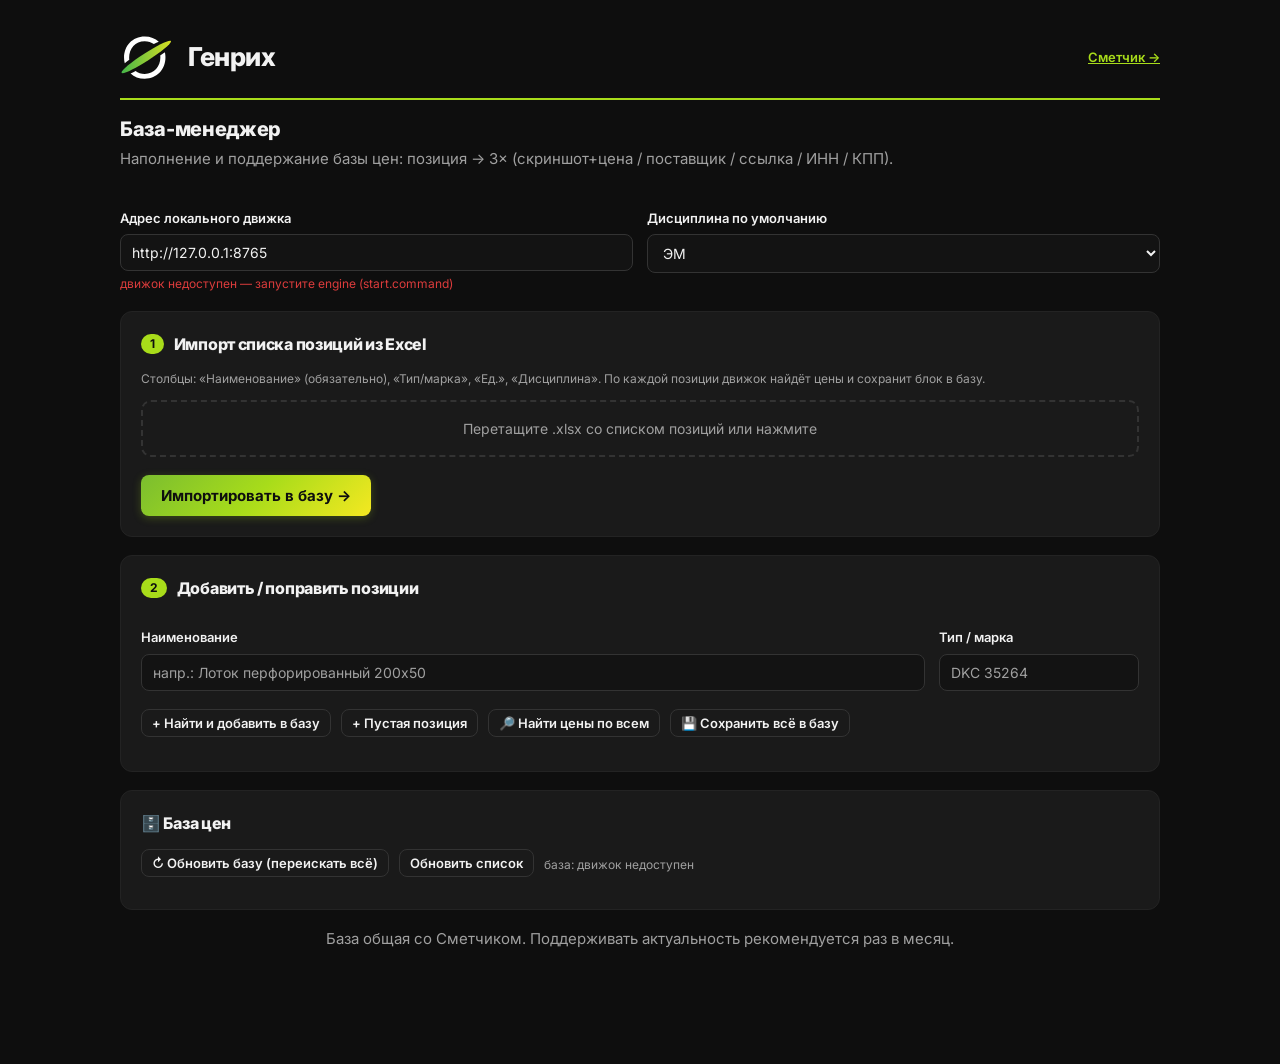
==== web/base.html @ 1ddc17a7 "Разделение на два приложения: Сметчик (/) и База-менеджер (/base.html) Общий бренд «Генрих», один дв" ====
<!DOCTYPE html>
<html lang="ru">
<head>
<meta charset="UTF-8" />
<meta name="viewport" content="width=device-width, initial-scale=1.0" />
<title>Генрих · База-менеджер</title>
<link rel="stylesheet" href="styles.css" />
</head>
<body>
<div class="wrap">
  <header class="app-header">
    <span class="mark">
      <svg xmlns="http://www.w3.org/2000/svg" viewBox="720 10 160 155" fill="none" width="52" height="52">
        <defs>
          <linearGradient id="g" x1="724.694" y1="84.4382" x2="876.988" y2="84.4382" gradientUnits="userSpaceOnUse">
            <stop stop-color="#45B649"/><stop offset="1" stop-color="#D7DF23"/>
          </linearGradient>
        </defs>
        <path d="M857.934 69.4473L843.774 79.6171C844.054 81.8341 844.194 84.051 844.194 86.3384C844.194 113.61 825.349 136.765 796.086 136.765C784.968 136.765 775.354 133.422 767.732 127.686C767.138 128.003 766.788 128.179 766.788 128.179C761.859 130.642 757.104 132.93 752.559 135.006C763.502 145.211 778.361 151.404 796.051 151.404C834.579 151.404 859.856 122.302 859.856 86.3384C859.856 79.8986 859.472 75.324 857.899 69.4473H857.934ZM796.086 21.167C757.733 21.167 732.456 50.4448 732.456 86.3735C732.456 92.6021 733.155 97.9158 734.623 103.617C738.609 99.9216 743.294 96.7193 748.503 92.5669C748.259 90.5259 748.154 88.4497 748.154 86.3384C748.154 58.9256 766.998 35.8059 796.086 35.8059C807.064 35.8059 816.539 39.0786 824.16 44.5682C829.44 41.8937 834.474 39.4656 839.334 37.2839C828.426 27.2548 813.637 21.167 796.086 21.167Z" fill="white"/>
        <path d="M876.743 35.7005C873.317 30.3164 836.572 47.7706 794.653 74.6555C752.734 101.576 721.513 127.722 724.939 133.141C728.365 138.525 765.11 121.071 807.029 94.1858C848.948 67.2657 880.169 41.1197 876.743 35.7005Z" fill="url(#g)"/>
      </svg>
    </span>
    <h1>Генрих</h1>
    <a class="nav link" href="index.html">Сметчик →</a>
  </header>
  <h2 style="font-size:20px; margin:14px 0 4px">База-менеджер</h2>
  <p class="sub">Наполнение и поддержание базы цен: позиция → 3× (скриншот+цена / поставщик / ссылка / ИНН / КПП).</p>

  <div class="row" style="margin-bottom:0">
    <div><label>Адрес локального движка</label>
      <input type="text" id="engine" value="http://127.0.0.1:8765" />
      <div class="hint" id="engineStatus">проверка…</div></div>
    <div><label>Дисциплина по умолчанию</label>
      <select id="discipline"><option>ЭМ</option><option>АК</option></select>
      <div class="hint" id="reqHint"></div></div>
  </div>

  <!-- Импорт из Excel -->
  <div class="card" style="margin-top:18px">
    <h2><span class="step">1</span> Импорт списка позиций из Excel</h2>
    <p class="hint" style="margin-top:0">Столбцы: «Наименование» (обязательно), «Тип/марка», «Ед.»,
      «Дисциплина». По каждой позиции движок найдёт цены и сохранит блок в базу.</p>
    <div class="drop" id="dropImport">Перетащите .xlsx со списком позиций или нажмите</div>
    <input type="file" id="importInput" accept=".xlsx,.xlsm,.xls" hidden />
    <ul class="files" id="importFiles"></ul>
    <div class="btn-row">
      <button id="importBtn">Импортировать в базу →</button>
      <span class="hint" id="importHint"></span>
    </div>
    <div id="importProgress" style="display:none; margin-top:12px">
      <div class="bar"><i id="importBar"></i></div>
      <div id="importStep" class="hint"></div>
    </div>
  </div>

  <!-- Рабочая область: добавление/правка позиций -->
  <div class="card">
    <h2><span class="step">2</span> Добавить / поправить позиции</h2>
    <div class="row">
      <div><label>Наименование</label><input type="text" id="addName" placeholder="напр.: Лоток перфорированный 200x50"></div>
      <div style="max-width:200px"><label>Тип / марка</label><input type="text" id="addMark" placeholder="DKC 35264"></div>
    </div>
    <div class="btn-row">
      <button class="ghost sm" id="addSearchBtn">+ Найти и добавить в базу</button>
      <button class="ghost sm" id="addManualBtn">+ Пустая позиция</button>
      <button class="ghost sm" id="bulkBtn">🔎 Найти цены по всем</button>
      <button class="ghost sm" id="saveAllBtn">💾 Сохранить всё в базу</button>
      <span class="hint" id="posCount"></span>
    </div>
    <div id="posList" style="margin-top:14px"></div>
  </div>

  <!-- База цен -->
  <div class="card">
    <h2>🗄️ База цен</h2>
    <div class="btn-row" style="margin-top:0">
      <button class="ghost sm" id="baseRefreshBtn">↻ Обновить базу (переискать всё)</button>
      <button class="ghost sm" id="baseReloadBtn">Обновить список</button>
      <span class="hint" id="baseStatus">база: —</span>
    </div>
    <div id="baseProgress" style="display:none; margin-top:10px">
      <div class="bar"><i id="baseBar"></i></div>
      <div id="baseStep" class="hint"></div>
    </div>
    <div id="baseList" style="margin-top:12px"></div>
  </div>

  <p class="sub" style="text-align:center">
    База общая со Сметчиком. Поддерживать актуальность рекомендуется раз в месяц.
  </p>
</div>
<div class="lightbox" id="lightbox"><img id="lightboxImg" src="" alt=""></div>
<script>window.POS = { showSearch: true, showTsn: false, baseBadge: false };</script>
<script src="common.js"></script>
<script src="base.js"></script>
</body>
</html>
---- web/styles.css ----
@import url('https://fonts.googleapis.com/css2?family=Inter:wght@400;500;600;700;800&display=swap');
:root {
  --bg:#0E0E0E; --card:#1A1A1A; --bg-3:#131313; --line:#232323; --line-strong:#333333;
  --fg:#F2F2F2; --mut:#A0A0A0; --acc:#A8DC1A; --green:#7BBE2F; --yellow:#F4E821;
  --ok:#7BBE2F; --err:#DC3C3C; --warn:#F4E821;
  --grad:linear-gradient(135deg,#7BBE2F 0%,#A8DC1A 50%,#F4E821 100%);
  --font:'Inter',-apple-system,BlinkMacSystemFont,'Segoe UI',Roboto,sans-serif; }
* { box-sizing:border-box; }
body { margin:0; font:15px/1.5 var(--font); background:var(--bg); color:var(--fg); }
.wrap { max-width:1080px; margin:0 auto; padding:32px 20px 90px; }
h1 { font-size:26px; font-weight:800; letter-spacing:-0.5px; margin:0 0 4px; }
h2 { font-size:16px; font-weight:800; letter-spacing:-0.3px; margin:0 0 14px; display:flex; align-items:center; gap:10px; }
/* фирменная шапка */
.app-header { display:flex; align-items:center; gap:16px; padding-bottom:14px; border-bottom:2px solid var(--acc); margin-bottom:6px; }
.app-header .mark { width:52px; height:52px; flex-shrink:0; }
.app-header .nav { margin-left:auto; font-size:13px; font-weight:600; }
.step { font-size:12px; background:var(--acc); color:var(--bg); font-weight:700; border-radius:20px; padding:1px 9px; }
.sub { color:var(--mut); margin:0 0 24px; }
.card { background:var(--card); border:1px solid var(--line); border-radius:12px; padding:20px; margin-bottom:18px; }
label { display:block; font-weight:600; margin:14px 0 6px; font-size:13px; }
input[type=text], input[type=date], input[type=number], select, textarea {
  width:100%; padding:9px 11px; background:var(--bg-3); border:1px solid var(--line-strong);
  border-radius:8px; color:var(--fg); font-size:14px; font-family:var(--font); }
input::placeholder, textarea::placeholder { color:var(--mut); }
input:focus, select:focus, textarea:focus { outline:none; border-color:var(--acc); box-shadow:0 0 0 2px rgba(168,220,26,.2); }
textarea { resize:vertical; min-height:48px; }
.row { display:flex; gap:14px; flex-wrap:wrap; }
.row > div { flex:1; min-width:180px; }
.drop { border:2px dashed var(--line-strong); border-radius:10px; padding:16px; text-align:center;
        color:var(--mut); cursor:pointer; transition:.15s; font-size:14px; }
.drop:hover, .drop.over { border-color:var(--acc); color:var(--fg); background:var(--bg-3); }
.files { list-style:none; padding:0; margin:8px 0 0; font-size:13px; }
.files li { padding:3px 0; color:var(--mut); }
/* основная кнопка — фирменный градиент; .ghost — тёмная вторичная */
button { background:var(--grad); color:var(--bg); border:0; border-radius:8px; padding:11px 20px;
         font-size:15px; font-weight:700; font-family:var(--font); cursor:pointer;
         box-shadow:0 2px 8px rgba(168,220,26,.25); transition:filter .15s, box-shadow .15s, border-color .15s, background .15s; }
button:hover { filter:brightness(1.06); box-shadow:0 3px 12px rgba(168,220,26,.4); }
button.ghost { background:var(--card); border:1px solid var(--line-strong); color:var(--fg); box-shadow:none; font-weight:600; }
button.ghost:hover { background:#232323; border-color:var(--acc); filter:none; }
button.sm { padding:5px 10px; font-size:13px; }
button:disabled { opacity:.5; cursor:not-allowed; filter:none; box-shadow:none; }
.btn-row { display:flex; gap:10px; align-items:center; margin-top:18px; flex-wrap:wrap; }
.checks { display:flex; gap:18px; align-items:center; margin-top:14px; flex-wrap:wrap; }
.checks label { display:inline-flex; gap:7px; align-items:center; margin:0; font-weight:500; }
.checks input { width:auto; accent-color:var(--acc); }
.bar { height:8px; background:var(--bg-3); border-radius:6px; overflow:hidden; margin:10px 0; }
.bar > i { display:block; height:100%; background:var(--grad); width:0; transition:width .3s; }
.log { font:12px/1.5 ui-monospace,Menlo,monospace; background:var(--bg-3); border:1px solid var(--line);
       border-radius:8px; padding:12px; max-height:240px; overflow:auto; white-space:pre-wrap; color:var(--mut); }
.dl { display:flex; gap:10px; flex-wrap:wrap; margin-top:14px; }
.dl a { text-decoration:none; background:var(--bg-3); border:1px solid var(--line-strong); color:var(--fg);
        padding:10px 16px; border-radius:8px; font-weight:600; }
.dl a:hover { border-color:var(--acc); }
.status { font-weight:600; }
.status.done { color:var(--ok); } .status.error { color:var(--err); }
.pill { font-size:12px; padding:2px 8px; border-radius:20px; border:1px solid var(--line-strong); color:var(--mut); }
.hint { color:var(--mut); font-size:12px; margin-top:4px; }
/* таблица позиций */
.pos { border:1px solid var(--line); border-radius:10px; margin-bottom:12px; overflow:hidden; }
.pos.unique { border-color:var(--warn); }
.pos.missing { border-color:var(--err); }
.pos-head { display:flex; gap:8px; align-items:center; padding:10px 12px; background:var(--bg-3); flex-wrap:wrap; }
.pos-head .posnum { flex-shrink:0; min-width:30px; height:26px; padding:0 8px; display:inline-flex;
  align-items:center; justify-content:center; background:var(--acc); color:var(--bg);
  font-weight:800; font-size:13px; border-radius:6px; }
.pos-head .num { width:34px; }
.pos-head .nm { flex:1; min-width:200px; }
.pos-head .u { width:64px; } .pos-head .q { width:74px; }
.badge-missing { font-size:12px; padding:2px 8px; border-radius:20px; background:rgba(220,60,60,.15); color:var(--err); font-weight:600; }
.badge-base { font-size:12px; padding:2px 8px; border-radius:20px; background:rgba(123,190,47,.15); color:var(--ok); font-weight:600; }
.pos-body { padding:10px 12px; display:none; }
.pos-body.open { display:block; }
.offers { width:100%; border-collapse:collapse; font-size:13px; }
.offers th { text-align:left; color:var(--mut); font-weight:600; padding:4px 6px; border-bottom:1px solid var(--line); }
.offers td { padding:3px 6px; }
.offers input { padding:6px 8px; font-size:13px; }
.tsn-row { display:flex; gap:12px; margin-top:10px; flex-wrap:wrap; align-items:flex-end; }
.tsn-row > div { min-width:150px; }
.toggle { cursor:pointer; color:var(--acc); font-size:13px; user-select:none; }
.muted { color:var(--mut); }
.thumbs { display:flex; gap:4px; align-items:center; }
.thumbs img { width:46px; height:32px; object-fit:cover; border:1px solid var(--line-strong);
              border-radius:4px; cursor:zoom-in; background:var(--bg-3); }
.thumbs .empty { width:46px; height:32px; border:1px dashed var(--line-strong); border-radius:4px; }
.lightbox { position:fixed; inset:0; background:rgba(0,0,0,.85); display:none;
            align-items:center; justify-content:center; z-index:50; cursor:zoom-out; }
.lightbox.open { display:flex; }
.lightbox img { max-width:92vw; max-height:92vh; border:1px solid var(--line-strong); border-radius:8px; }
.spin { display:inline-block; width:13px; height:13px; border:2px solid var(--mut);
        border-top-color:transparent; border-radius:50%; animation:r .7s linear infinite; vertical-align:-2px; }
@keyframes r { to { transform:rotate(360deg); } }
a, a.link { color:var(--acc); }
.brow { display:flex; gap:8px; align-items:center; padding:4px 0; border-bottom:1px solid rgba(128,128,128,.15); }
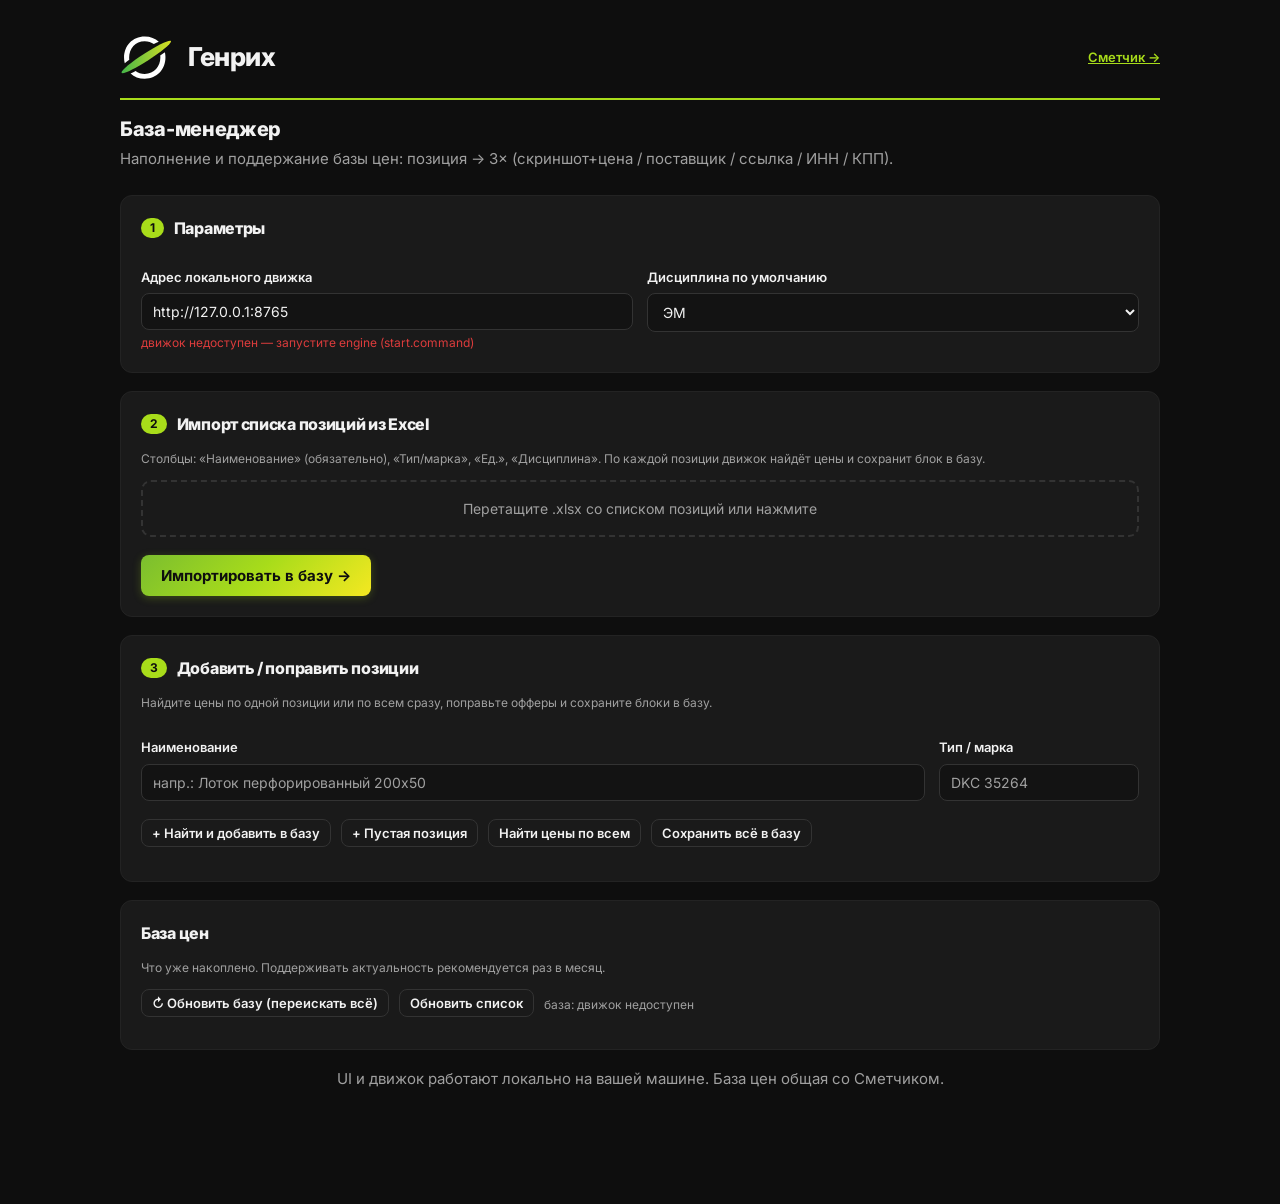
==== commit 92aeadbc: "UI: База-менеджер в стиле Сметчика (карточки-шаги, без эмодзи) Co-Authored-By: Claude Opus 4.8 <nore" ====
--- a/web/base.html
+++ b/web/base.html
@@ -26,18 +26,26 @@
   <h2 style="font-size:20px; margin:14px 0 4px">База-менеджер</h2>
   <p class="sub">Наполнение и поддержание базы цен: позиция → 3× (скриншот+цена / поставщик / ссылка / ИНН / КПП).</p>
 
-  <div class="row" style="margin-bottom:0">
-    <div><label>Адрес локального движка</label>
-      <input type="text" id="engine" value="http://127.0.0.1:8765" />
-      <div class="hint" id="engineStatus">проверка…</div></div>
-    <div><label>Дисциплина по умолчанию</label>
-      <select id="discipline"><option>ЭМ</option><option>АК</option></select>
-      <div class="hint" id="reqHint"></div></div>
+  <!-- Шаг 1: параметры -->
+  <div class="card">
+    <h2><span class="step">1</span> Параметры</h2>
+    <div class="row">
+      <div>
+        <label>Адрес локального движка</label>
+        <input type="text" id="engine" value="http://127.0.0.1:8765" />
+        <div class="hint" id="engineStatus">проверка…</div>
+      </div>
+      <div>
+        <label>Дисциплина по умолчанию</label>
+        <select id="discipline"><option>ЭМ</option><option>АК</option></select>
+        <div class="hint" id="reqHint"></div>
+      </div>
+    </div>
   </div>
 
-  <!-- Импорт из Excel -->
-  <div class="card" style="margin-top:18px">
-    <h2><span class="step">1</span> Импорт списка позиций из Excel</h2>
+  <!-- Шаг 2: импорт из Excel -->
+  <div class="card">
+    <h2><span class="step">2</span> Импорт списка позиций из Excel</h2>
     <p class="hint" style="margin-top:0">Столбцы: «Наименование» (обязательно), «Тип/марка», «Ед.»,
       «Дисциплина». По каждой позиции движок найдёт цены и сохранит блок в базу.</p>
     <div class="drop" id="dropImport">Перетащите .xlsx со списком позиций или нажмите</div>
@@ -53,9 +61,10 @@
     </div>
   </div>
 
-  <!-- Рабочая область: добавление/правка позиций -->
+  <!-- Шаг 3: рабочая область — добавление/правка позиций -->
   <div class="card">
-    <h2><span class="step">2</span> Добавить / поправить позиции</h2>
+    <h2><span class="step">3</span> Добавить / поправить позиции</h2>
+    <p class="hint" style="margin-top:0">Найдите цены по одной позиции или по всем сразу, поправьте офферы и сохраните блоки в базу.</p>
     <div class="row">
       <div><label>Наименование</label><input type="text" id="addName" placeholder="напр.: Лоток перфорированный 200x50"></div>
       <div style="max-width:200px"><label>Тип / марка</label><input type="text" id="addMark" placeholder="DKC 35264"></div>
@@ -63,8 +72,8 @@
     <div class="btn-row">
       <button class="ghost sm" id="addSearchBtn">+ Найти и добавить в базу</button>
       <button class="ghost sm" id="addManualBtn">+ Пустая позиция</button>
-      <button class="ghost sm" id="bulkBtn">🔎 Найти цены по всем</button>
-      <button class="ghost sm" id="saveAllBtn">💾 Сохранить всё в базу</button>
+      <button class="ghost sm" id="bulkBtn">Найти цены по всем</button>
+      <button class="ghost sm" id="saveAllBtn">Сохранить всё в базу</button>
       <span class="hint" id="posCount"></span>
     </div>
     <div id="posList" style="margin-top:14px"></div>
@@ -72,7 +81,8 @@
 
   <!-- База цен -->
   <div class="card">
-    <h2>🗄️ База цен</h2>
+    <h2>База цен</h2>
+    <p class="hint" style="margin-top:0">Что уже накоплено. Поддерживать актуальность рекомендуется раз в месяц.</p>
     <div class="btn-row" style="margin-top:0">
       <button class="ghost sm" id="baseRefreshBtn">↻ Обновить базу (переискать всё)</button>
       <button class="ghost sm" id="baseReloadBtn">Обновить список</button>
@@ -86,7 +96,7 @@
   </div>
 
   <p class="sub" style="text-align:center">
-    База общая со Сметчиком. Поддерживать актуальность рекомендуется раз в месяц.
+    UI и движок работают локально на вашей машине. База цен общая со Сметчиком.
   </p>
 </div>
 <div class="lightbox" id="lightbox"><img id="lightboxImg" src="" alt=""></div>
